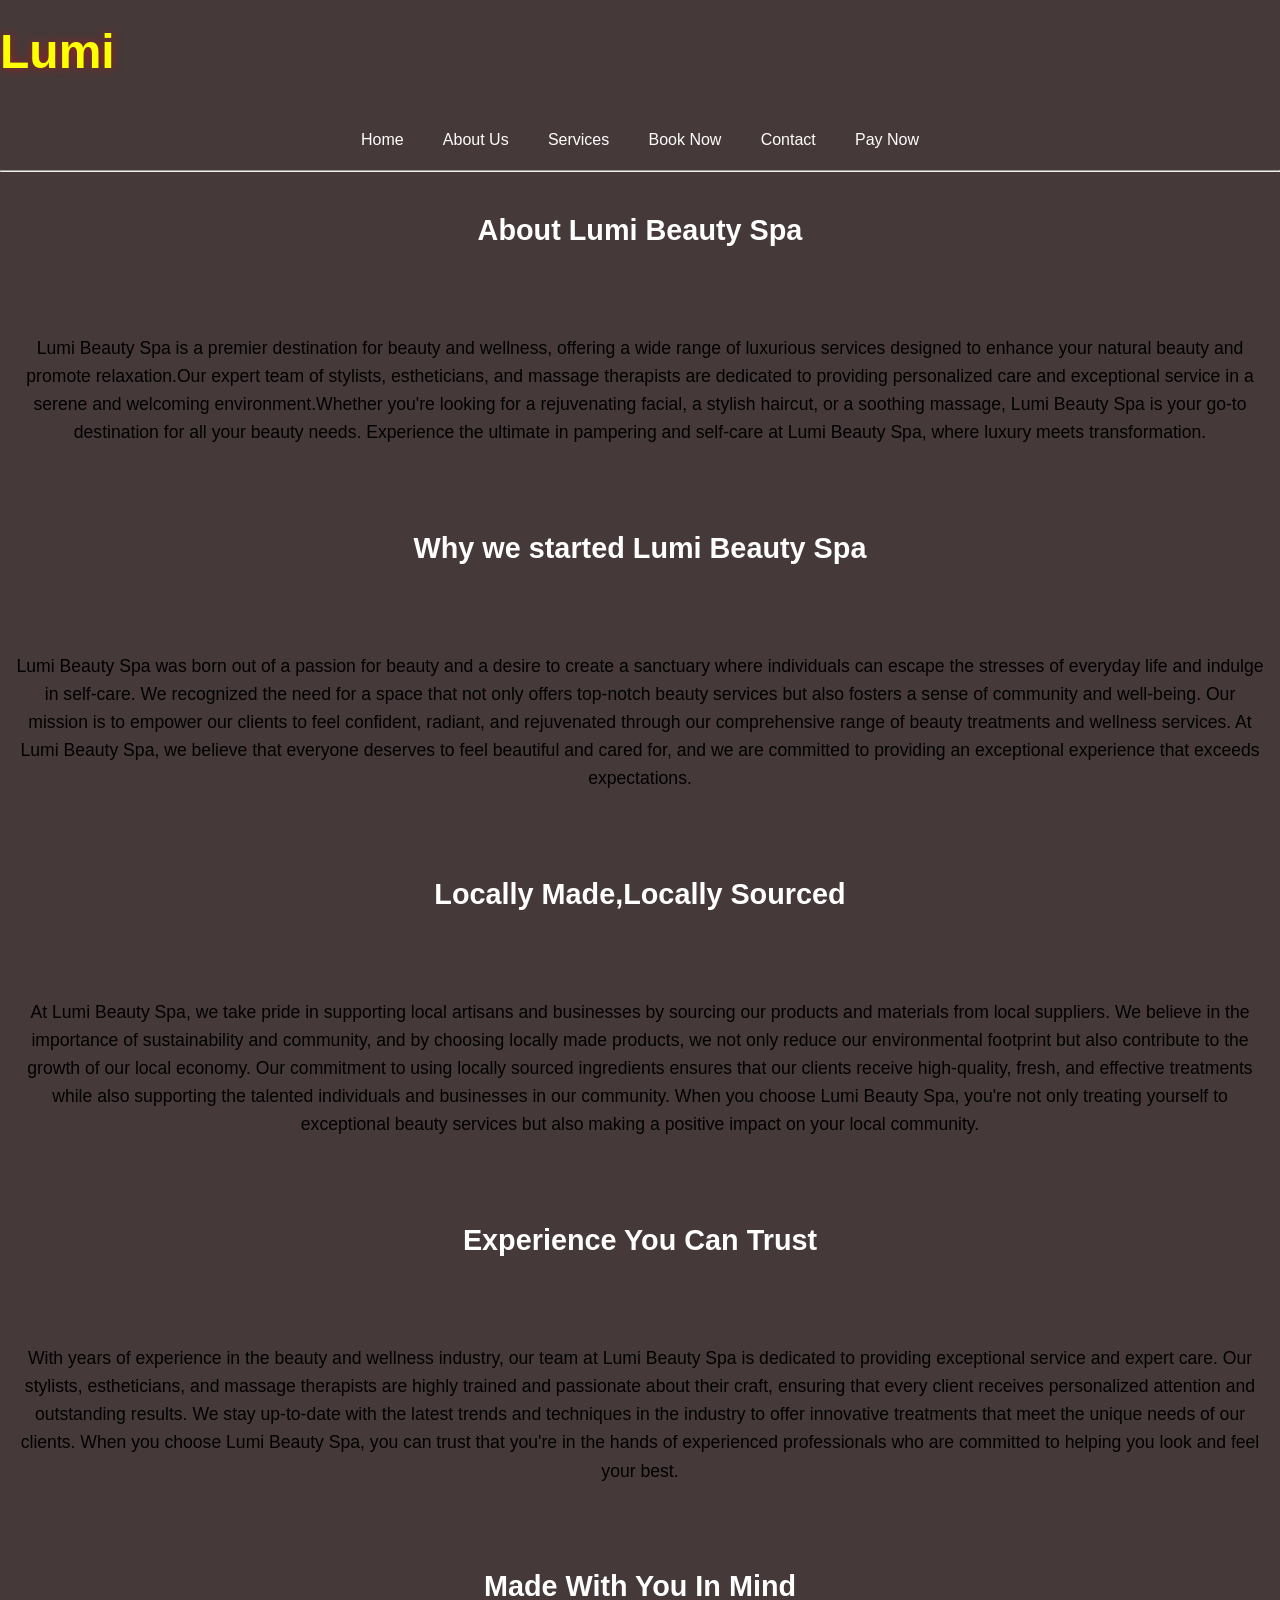
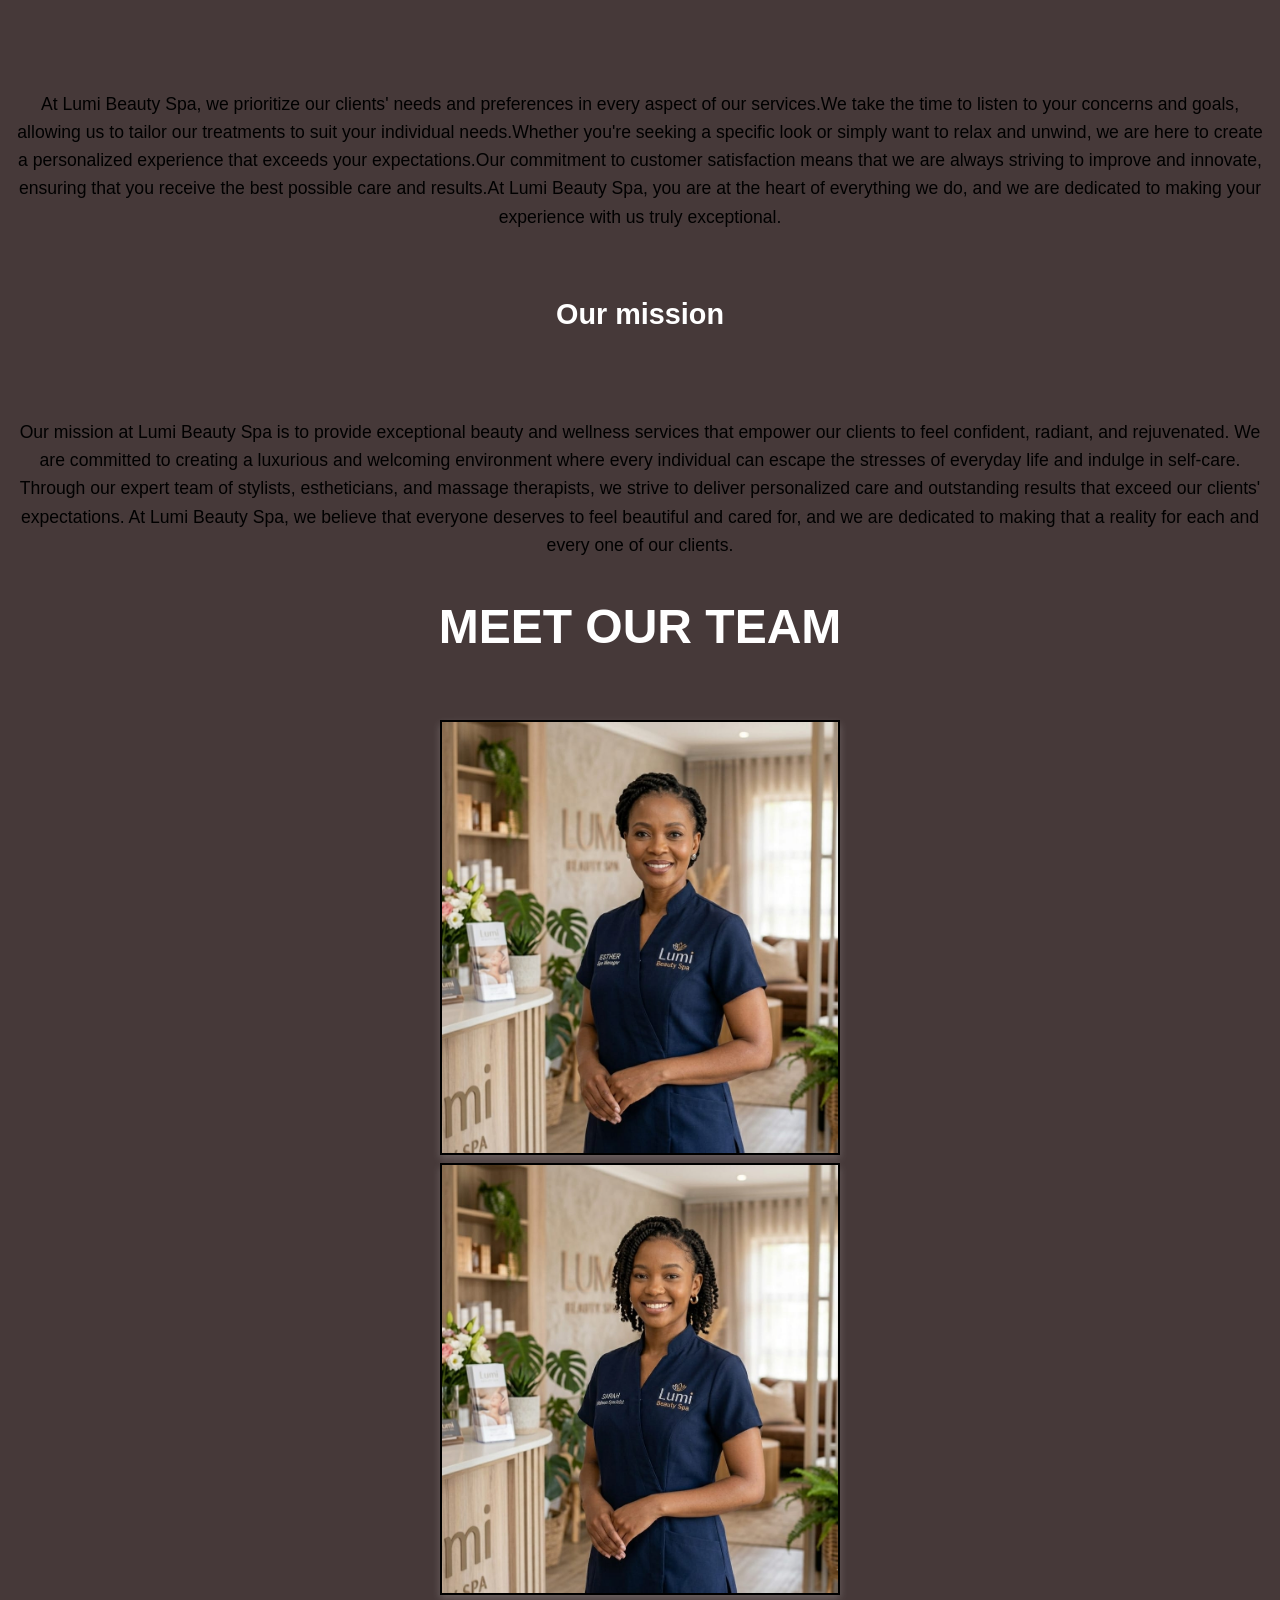
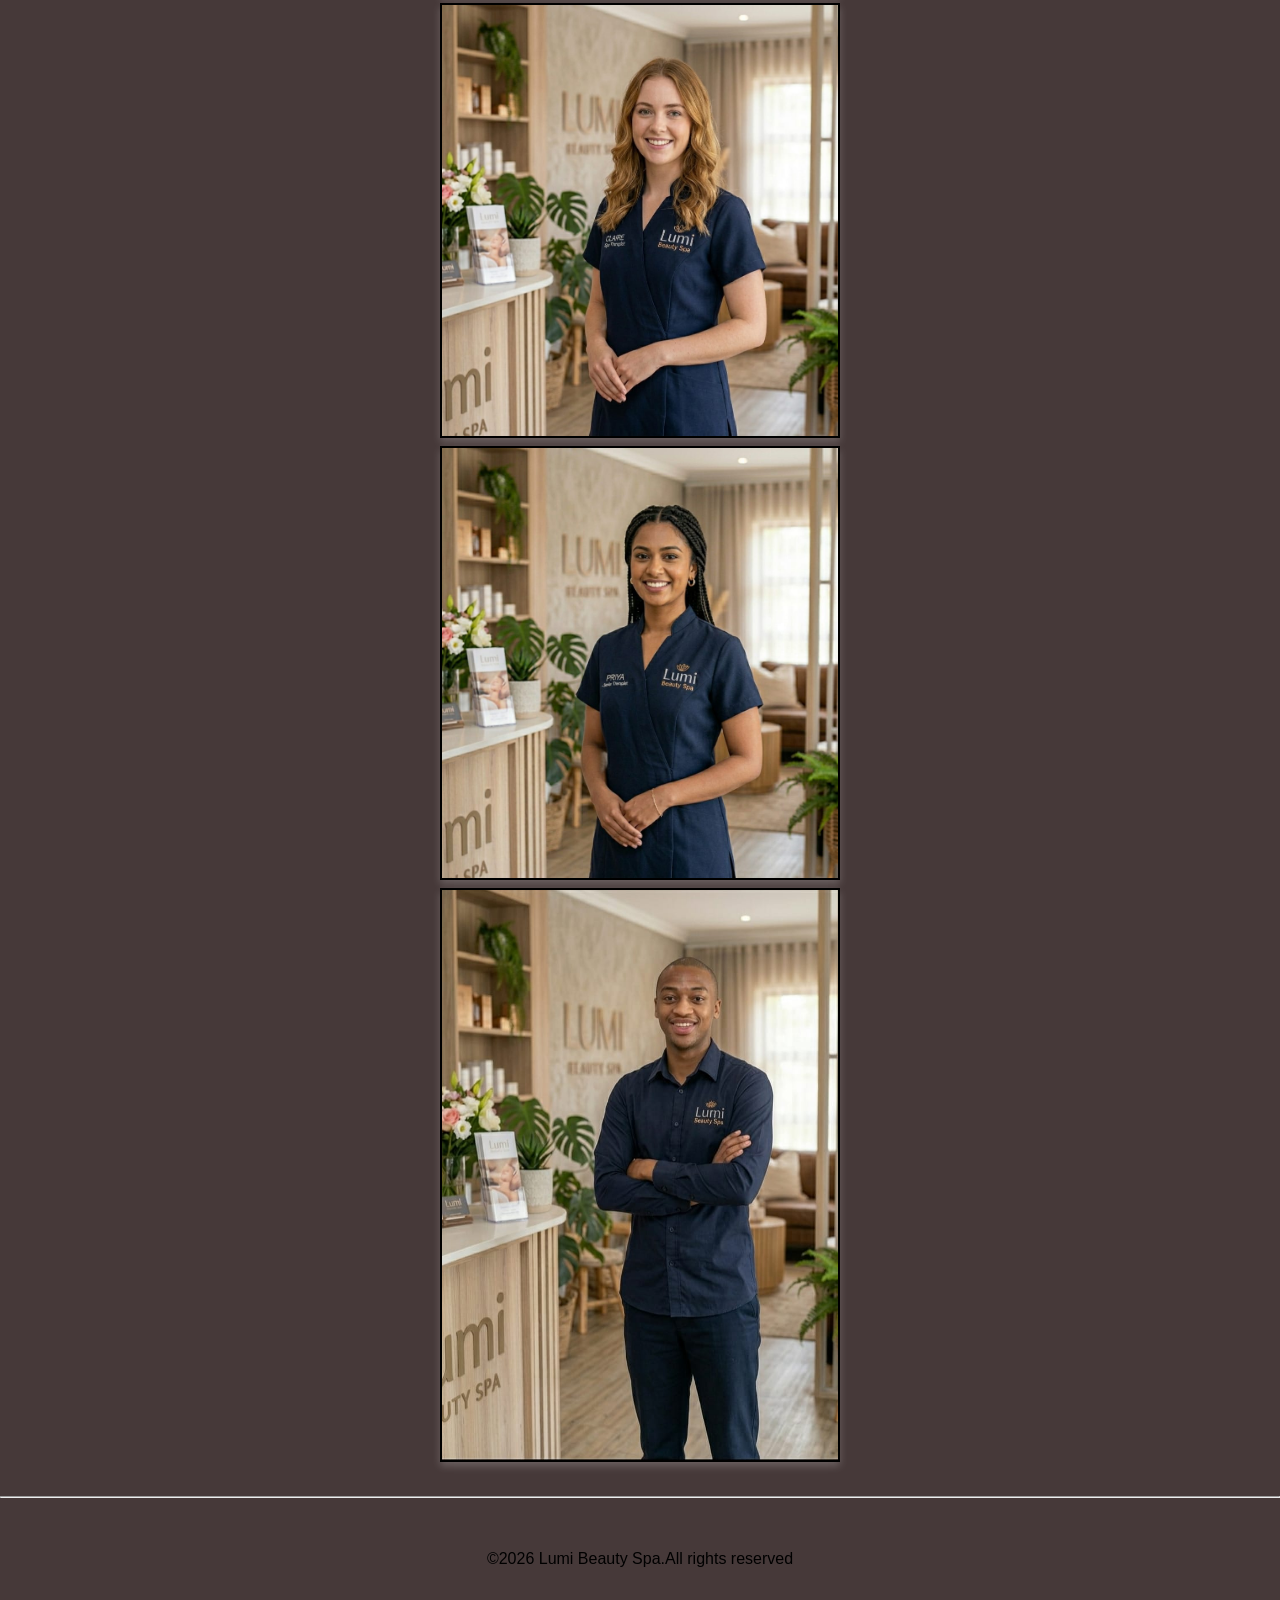
==== pages/about us.html @ de5e2019 "Add files via upload" ====
<!DOCTYPE html>
<html lang="en">
<head>
    <meta charset="UTF-8">
    <meta name="viewport" content="width=device-width, initial-scale=1.0">
    <title>About Us</title>
    <link rel="stylesheet" href="../css/style.css">
    
</head>
<body>
        <main>
            <section>
    
    
<h1 id="mylogo">Lumi</h1>
<header>
<nav>

    <center>
      <nav class="nav-links"> 
    <a href="../index.html">Home</a>
<a href="./about us.html">About Us</a>
<a href="./services.html">Services</a>
<a href="./Book Now.html">Book Now</a>
<a href="./contact.html">Contact</a>
<a href="./Pay Now.html">Pay Now</a>
</nav>
 
  <!--Add a hamburger navigation  for small devices responsivesness-->
            <div class="hamburger">
                <span></span>
                <span></span>
                <span></span>
            </div>
            
</header>
 <hr>
</center> 
<br>
<center> 
<h3>About Lumi Beauty Spa</h3>
</center> 
<br>
<p id="about">Lumi Beauty Spa is a premier destination for beauty and wellness, offering a wide range of luxurious services designed to enhance your natural beauty and promote relaxation.Our expert team of stylists, estheticians, and massage therapists are dedicated to providing personalized care and exceptional service in a serene and welcoming environment.Whether you're looking for a rejuvenating facial, a stylish haircut, or a soothing massage, Lumi Beauty Spa is your go-to destination for all your beauty needs. Experience the ultimate in pampering and self-care at Lumi Beauty Spa, where luxury meets transformation.</p>      

<br>
<br>
 <center> 
<h3 id="about headings">Why we started Lumi Beauty Spa</h3>
</center> 
<br>
<p id="about">Lumi Beauty Spa was born out of a passion for beauty and a desire to create a sanctuary where individuals can escape the stresses of everyday life and indulge in self-care. We recognized the need for a space that not only offers top-notch beauty services but also fosters a sense of community and well-being. Our mission is to empower our clients to feel confident, radiant, and rejuvenated through our comprehensive range of beauty treatments and wellness services. At Lumi Beauty Spa, we believe that everyone deserves to feel beautiful and cared for, and we are committed to providing an exceptional experience that exceeds expectations.</p>

<br>
<br>
 <center> 
<h3 id="about headings">Locally Made,Locally Sourced</h3>
 </center> 
<br>
<p id="about">At Lumi Beauty Spa, we take pride in supporting local artisans and businesses by sourcing our products and materials from local suppliers. We believe in the importance of sustainability and community, and by choosing locally made products, we not only reduce our environmental footprint but also contribute to the growth of our local economy. Our commitment to using locally sourced ingredients ensures that our clients receive high-quality, fresh, and effective treatments while also supporting the talented individuals and businesses in our community. When you choose Lumi Beauty Spa, you're not only treating yourself to exceptional beauty services but also making a positive impact on your local community. </p> 
</center>

<br>
<br>
 <center> 
<h3 id="about headings">Experience You Can Trust</h3>
 </center> 
<br>
<p id="about">With years of experience in the beauty and wellness industry, our team at Lumi Beauty Spa is dedicated to providing exceptional service and expert care. Our stylists, estheticians, and massage therapists are highly trained and passionate about their craft, ensuring that every client receives personalized attention and outstanding results. We stay up-to-date with the latest trends and techniques in the industry to offer innovative treatments that meet the unique needs of our clients. When you choose Lumi Beauty Spa, you can trust that you're in the hands of experienced professionals who are committed to helping you look and feel your best.</p>
<br>
<br>
<center><h3 id="about headings">Made With You In Mind</h3></center>
<br>
<p id="about">At Lumi Beauty Spa, we prioritize our clients' needs and preferences in every aspect of our services.We take the time to listen to your concerns and goals, allowing us to tailor our treatments to suit your individual needs.Whether you're seeking a specific look or simply want to relax and unwind, we are here to create a personalized experience that exceeds your expectations.Our commitment to customer satisfaction means that we are always striving to improve and innovate, ensuring that you receive the best possible care and results.At Lumi Beauty Spa, you are at the heart of everything we do, and we are dedicated to making your experience with us truly exceptional.</p>
<br>

<center><h3 id="about headings">Our mission</h3></center>
<br>
<p id="about">Our mission at Lumi Beauty Spa is to provide exceptional beauty and wellness services that empower our clients to feel confident, radiant, and rejuvenated. We are committed to creating a luxurious and welcoming environment where every individual can escape the stresses of everyday life and indulge in self-care. Through our expert team of stylists, estheticians, and massage therapists, we strive to deliver personalized care and outstanding results that exceed our clients' expectations. At Lumi Beauty Spa, we believe that everyone deserves to feel beautiful and cared for, and we are dedicated to making that a reality for each and every one of our clients.
</p>
</center>
<h1 id="about headings">MEET OUR TEAM</h1>
<br>

<img src="../iweb images/team2.jpg" width="300" height="250" alt="team" id="team2">
<img src="../iweb images/team3.jpg" width="300" height="250" alt="team" id="team3">
<img src="../iweb images/team4.jpg" width="300" height="250" alt="team" id="team4">
<img src="../iweb images/team5.jpg" width="300" height="250" alt="team" id="team5">
<img src="../iweb images/team8.jpg" width="300" height="250" alt="team" id="team8">
<br>

     </section>

</main>

      


<hr>
   <center>
        <footer><p  id="footer">&COPY;2026 Lumi Beauty Spa.All rights reserved</p></center>
</footer>
<script>
            //Activate Hamburger Navigation
            const hamburger = document.querySelector('.hamburger');
            const navLinks = document.querySelector('.nav-links');

            hamburger.addEventListener('click', () => {
            navLinks.classList.toggle('active');
            hamburger.classList.toggle('active'); // animate hamburger
            });

            //Form Input validation
            const form = document.getElementById('enquiryForm');
            const successMsg = document.getElementById('successMessage');

            form.addEventListener('submit', function(e) {
            e.preventDefault(); // Prevent actual submission

            // Simple form validation
            const name = form.name.value.trim();
            const email = form.email.value.trim();
            const message = form.message.value.trim();
            const type = form.querySelector('input[name="type"]:checked');

            if (!type) {
                alert("Please select an enquiry type.");
                return;
            }
            if (!name || !email || !message) {
                alert("Please fill in all required fields.");
                return;
            }

            // Show success message and clear form
            successMsg.style.display = 'block';
            form.reset();
            });

            //Inserting TimeStamp (Dynamic content)
            function displayTime() {
                const now = new Date();
                let hours = now.getHours();
                let minutes = now.getMinutes();
                let seconds = now.getSeconds();

                // Add leading zeroes for single-digit minutes and seconds
                hours = hours < 10 ? "0" + hours : hours;
                minutes = minutes < 10 ? "0" + minutes : minutes;
                seconds = seconds < 10 ? "0" + seconds : seconds;

                const currentTime = hours + ":" + minutes + ":" + seconds;
                document.getElementById("time").textContent = currentTime;
            }

            // Call the displayTime function every second to update the time
            setInterval(displayTime, 1000);

            // Display the time immediately when the page loads
            displayTime();
        </script>

</body>
</html>
---- css/style.css ----
/* ================================
   KEYFRAME ANIMATIONS
   ================================ */
@keyframes glow {
  from {
    text-shadow: 0 0 5px rgba(255, 255, 0, 0.5),
                 0 0 10px rgba(255, 255, 0, 0.5),
                 0 0 20px rgba(255, 255, 0, 0.5);
  }
  to {
    text-shadow: 0 0 20px rgba(255, 255, 0, 1),
                 0 0 30px rgba(255, 255, 0, 1),
                 0 0 40px rgba(255, 255, 0, 1);
  }
}

/* ================================
   RESET & BASE
   ================================ */
*, *::before, *::after {
  box-sizing: border-box;
}

body {
  margin: 0;
  padding: 0;
  font-family: Arial, Helvetica, sans-serif;
  background-color: rgb(70, 57, 57);
  font-size: 16px;
}

/* ================================
   TYPOGRAPHY
   ================================ */
h1 {
  text-align: center;
  font-size: clamp(1.8rem, 5vw, 3rem);
  color: rgb(255, 255, 255);
  margin-top: 1.5rem;
}

h2 {
  text-align: center;
  font-size: clamp(1.4rem, 4vw, 2.2rem);
  color: rgb(255, 253, 253);
  margin-top: 1.2rem;
}

h3, h4 {
  text-align: center;
  font-size: clamp(1.1rem, 3vw, 1.8rem);
  color: rgb(255, 255, 255);
  margin-top: 1rem;
  margin-left: 1.25rem;
  margin-right: 1.25rem;
}

p {
  text-align: center;
  font-size: clamp(0.9rem, 2.5vw, 1.25rem);
  color: rgb(255, 248, 248);
  line-height: 1.6;
}

ol {
  text-align: center;
  font-size: clamp(0.9rem, 2vw, 1.25rem);
  color: rgb(0, 0, 0);
  margin-left: 1.25rem;
  margin-right: 1.25rem;
  padding-left: 1.5rem;
}

hr {
  color: yellow;
}

/* ================================
   NAVIGATION LINKS
   ================================ */
a {
  text-decoration: none;
  color: rgb(255, 253, 253);
  padding: 0.6rem 0.9rem;
  margin: 3px;
  display: inline-block;
  border-radius: 5px;
}

a:hover {
  background-color: rgb(110, 110, 110);
}

a#home {
  background-color: rgb(255, 255, 0);
  color: rgb(0, 0, 0);
}

/* ================================
   LOGO & HEADINGS WITH IDs
   ================================ */
#mylogo {
  font-size: clamp(1.5rem, 5vw, 3rem);
  color: rgb(251, 255, 0);
  text-shadow: 0 0 10px rgba(255, 0, 0, 0.5);
  text-align: left;
  animation: glow 1.5s infinite alternate;
}

#myH2 {
  color: rgb(0, 0, 0);
  text-shadow: 0 0 5px rgba(255, 255, 0, 0.5),
               0 0 10px rgba(255, 255, 0, 0.5),
               0 0 20px rgba(255, 255, 0, 0.5);
  animation: glow 10s infinite alternate;
  font-style: italic;
}

#aboutheadings {
  text-shadow: 0 0 5px rgba(255, 255, 0, 0.5),
               0 0 10px rgba(255, 255, 0, 0.5),
               0 0 20px rgba(255, 255, 0, 0.5);
  animation: glow 1s infinite alternate;
}

#h2c {
  text-align: center;
  font-size: clamp(1.2rem, 3vw, 1.8rem);
  color: rgb(0, 0, 0);
  margin-top: 1.5rem;
}

#h2c:hover {
  box-shadow: 0 0 20px rgba(255, 255, 0, 1);
  transform: scale(1.05);
  transition: transform 0.3s ease;
}

/* ================================
   IMAGES
   ================================ */
.img {
  display: block;
  margin: 2rem auto;
  max-width: 100%;
  height: auto;
  border-radius: 10px;
}

.images {
  display: flex;
  justify-content: center;
  align-items: center;
  flex-wrap: wrap;
  gap: 1rem;
  padding: 1rem;
}

.images img {
  height: auto;
  width: clamp(80px, 20vw, 200px);
  border-radius: 12px;
  border: 2px solid #ccc;
  box-shadow: 0 4px 8px rgba(0, 0, 0, 0.2);
}

/* ================================
   FORMS
   ================================ */
#form1 {
  background: rgb(10, 52, 58);
  padding: 2rem;
  border-radius: 12px;
  border: 1px solid #ccc;
  backdrop-filter: blur(10px);
  width: 90%;
  max-width: 500px;
  margin: 0 auto;
  color: #000000;
}

#form2 {
  display: flex;
  justify-content: center;
  align-items: center;
  min-height: 50vh;
  background: #eeff00;
  background-image:
    radial-gradient(circle at 10% 20%, rgba(255,255,255,0.1), transparent 25%),
    radial-gradient(circle at 80% 20%, rgba(255,255,255,0.1), transparent 25%),
    radial-gradient(circle at 50% 80%, rgba(255,255,255,0.1), transparent 25%),
    linear-gradient(135deg, #0a343a, #1e3c4d);
  padding: 1rem;
}

.form2-container {
  background: rgb(10, 52, 58);
  padding: 2rem;
  border-radius: 8px;
  border: 1px solid #000000;
  backdrop-filter: blur(10px);
  width: 90%;
  max-width: 500px;
  margin: 0 auto;
  box-shadow: 0 0 40px rgba(20, 255, 180, 0.2);
  color: #000000;
}

.form2-container:hover {
  background-color: rgb(179, 179, 30);
}

label {
  display: block;
  margin-top: 0.75rem;
  font-weight: bold;
}

input,
select,
button {
  width: 100%;
  padding: 0.5rem;
  margin-top: 0.4rem;
  border-radius: 6px;
  border: 1px solid #000000;
  font-size: 1rem;
  box-sizing: border-box;
}

/* Enquiry form */
.form-container {
  background-color: #fff;
  max-width: 600px;
  width: 90%;
  margin: 1.5rem auto;
  padding: 1.5rem;
  border-radius: 8px;
  box-shadow: 0 0 8px rgba(0, 0, 0, 0.1);
}

input[type="text"],
input[type="email"],
select,
textarea {
  width: 100%;
  padding: 10px;
  margin-top: 5px;
  border: 1px solid #ccc;
  border-radius: 5px;
  box-sizing: border-box;
  font-size: 14px;
}

textarea {
  resize: vertical;
  height: 100px;
}

.enquiry-type {
  margin-top: 10px;
}

.enquiry-type label {
  display: inline-block;
  margin-right: 15px;
  font-weight: normal;
}

input[type="radio"] {
  margin-right: 5px;
  width: auto;
}

.button-container {
  text-align: center;
  margin-top: 1.25rem;
}

button {
  background-color: #007BFF;
  color: #fff;
  border: none;
  padding: 10px 20px;
  border-radius: 5px;
  font-size: 16px;
  cursor: pointer;
  width: auto;
}

button:hover {
  background-color: #0056b3;
}

.success-message {
  display: none;
  text-align: center;
  margin-top: 15px;
  color: green;
  font-weight: bold;
}

/* ================================
   PAY NOW BUTTON
   ================================ */
#pay-now-button {
  background-color: rgb(0, 255, 234);
  color: rgb(0, 0, 0);
  font-weight: bold;
  box-shadow: 0 4px 8px rgba(0, 0, 0, 0.5);
  text-align: center;
  padding: 0.6rem 1.2rem;
  border-radius: 6px;
  cursor: pointer;
  width: auto;
}

#pay-now-button:hover {
  background-color: yellow;
  color: rgb(0, 0, 0);
  box-shadow: 0 4px 8px black;
  transform: scale(1.05);
  transition: transform 0.3s ease;
}

/* ================================
   FOOTER
   ================================ */
#footer {
  text-align: center;
  font-size: clamp(0.8rem, 2vw, 1rem);
  color: rgb(0, 0, 0);
  margin-top: 2rem;
  padding: 1rem;
}

/* ================================
   CONTACT INFO
   ================================ */
.contact-info {
  text-align: center;
  font-size: clamp(1rem, 3vw, 1.5rem);
  color: rgb(0, 0, 0);
  margin-top: 1.5rem;
  box-shadow: 0 0 10px rgb(255, 196, 0);
  border: 2px solid rgb(255, 255, 255);
  padding: 1rem;
  border-radius: 8px;
}

/* ================================
   ABOUT & TEAMS SECTIONS
   ================================ */
#about, #teams {
  text-align: center;
  font-size: clamp(0.9rem, 2vw, 1.1rem);
  color: rgb(0, 0, 0);
  margin-top: 1.5rem;
  padding: 1rem;
}

#team1, #team2, #team3,
#team4, #team5, #team8 {
  border: 2px solid #000000;
  box-shadow: 0 4px 8px rgba(255, 255, 255, 0.2);
  width: 100%;
  max-width: 400px;
  height: auto;
  display: block;
  margin: 0.5rem auto;
}

#team1:hover, #team2:hover, #team3:hover,
#team4:hover, #team5:hover, #team8:hover {
  border: 2px solid rgb(255, 255, 0);
  box-shadow: 0 4px 8px rgba(255, 255, 0, 0.5);
  transform: scale(1.05);
  transition: transform 0.3s ease;
}

/* ================================
   SERVICES
   ================================ */
#services {
  text-align: center;
  font-size: clamp(0.9rem, 2vw, 1.25rem);
  color: rgb(255, 255, 255);
  margin-top: 1.5rem;
  box-shadow: 0 0 10px rgba(255, 255, 0, 0.5);
  padding: 1rem;
}

#services:hover {
  color: rgb(0, 0, 0);
  box-shadow: 0 0 20px rgba(255, 255, 0, 1);
  transform: scale(1.05);
  transition: transform 0.3s ease;
}

#service-pictures {
  border: 2px solid rgb(255, 255, 0);
  box-shadow: 0 4px 8px rgba(255, 255, 0, 0.5);
  width: 100%;
  max-width: 300px;
  height: auto;
  display: block;
  margin: 1rem auto;
  transition: transform 0.1s ease;
}

#service-pictures:hover {
  border: 2px solid rgb(255, 255, 0);
  box-shadow: 0 4px 8px rgb(72, 255, 0);
  transform: scale(1.05);
  transition: transform 0.3s ease;
}

/* ================================
   HR DIVIDER
   ================================ */
#hr1 {
  border: 2px solid rgb(255, 255, 0);
  box-shadow: 0 0 10px rgba(255, 255, 0, 0.5);
  margin: 1rem auto;
  width: 80%;
  max-width: 600px;
}

/* ================================
   GOOGLE MAP
   ================================ */
#google-map {
  border: 2px solid rgb(255, 255, 0);
  box-shadow: 0 4px 8px rgba(0, 174, 255, 0.5);
  width: 100%;
  max-width: 600px;
  height: 300px;
  display: block;
  margin: 1rem auto;
  padding: 0;
}

#google-map:hover {
  border: 2px solid rgb(255, 255, 0);
  box-shadow: 0 4px 8px rgba(255, 255, 0, 0.5);
  transform: scale(1.02);
  transition: transform 0.3s ease;
}

/* ================================
   SOCIAL MEDIA LINKS
   ================================ */
#social-media {
  background-color: rgb(255, 255, 0);
  color: rgb(0, 0, 0);
  padding: 0.6rem 0.9rem;
  margin: 5px;
  display: inline-block;
  border-radius: 5px;
  text-align: center;
}

#social-media:hover {
  background-color: rgb(220, 220, 0);
  color: rgb(0, 0, 0);
}

/* ================================
   IMAGE SLIDER (3D CAROUSEL)
   ================================ */
.slider {
  position: relative;
  width: clamp(180px, 50vw, 400px);
  height: clamp(120px, 30vw, 280px);
  margin: 2rem auto;
  transform-style: preserve-3d;
  animation: rotate 15s infinite linear;
}

.slide {
  position: absolute;
  width: 100%;
  height: 100%;
  backface-visibility: hidden;
}

.slide img {
  width: 100%;
  height: 100%;
  object-fit: cover;
}

.slide:nth-child(1) { transform: rotateY(0deg)   translateZ(clamp(90px, 25vw, 200px)); }
.slide:nth-child(2) { transform: rotateY(90deg)  translateZ(clamp(90px, 25vw, 200px)); }
.slide:nth-child(3) { transform: rotateY(180deg) translateZ(clamp(90px, 25vw, 200px)); }
.slide:nth-child(4) { transform: rotateY(270deg) translateZ(clamp(90px, 25vw, 200px)); }

@keyframes rotate {
  from { transform: rotateY(0deg); }
  to   { transform: rotateY(360deg); }
}

/* ================================
   HAMBURGER MENU
   ================================ */
.hamburger {
  display: none;
  flex-direction: column;
  cursor: pointer;
  z-index: 1001;
}

.hamburger span {
  height: 3px;
  width: 25px;
  background: white;
  margin: 4px 0;
  border-radius: 5px;
  transition: all 0.4s ease;
}

/* ================================
   VIDEO
   ================================ */
.vid {
  width: 100%;
  height: auto;
  display: flex;
  justify-content: center;
  align-items: center;
}

/* ================================
   RESPONSIVE TEXT
   ================================ */
.responsive-text {
  font-size: 1rem;
  line-height: 1.5;
}

/* ================================
   ACCORDION
   ================================ */
.accordion {
  background-color: #eee;
  cursor: pointer;
  padding: 14px;
  border: none;
  width: 100%;
  text-align: center;
  transition: background-color 0.3s;
  font-size: 1rem;
}

.accordion:hover {
  background-color: #ccc;
}

.panel {
  padding: 0 18px;
  display: none;
  background-color: white;
  overflow: hidden;
}

/* ================================
   LIGHTBOX
   ================================ */
.staff-img {
  width: 100px;
  cursor: pointer;
  margin: 10px;
}

#lightbox {
  display: none;
  position: fixed;
  left: 0;
  top: 0;
  width: 100%;
  height: 100%;
  background: rgba(0, 0, 0, 0.8);
  justify-content: center;
  align-items: center;
  z-index: 9999;
}

#lightbox img {
  width: 90%;
  max-width: 700px;
  height: auto;
}

/* ================================
   TIMESTAMP
   ================================ */
.timestamp {
  color: white;
  font-weight: bold;
  font-size: 1rem;
  text-align: center;
}

/* ================================
   TABLET — max-width: 1024px
   ================================ */
@media (max-width: 1024px) {
  .images img {
    width: clamp(70px, 18vw, 160px);
  }

  #team1, #team2, #team3,
  #team4, #team5, #team8 {
    max-width: 320px;
  }

  #google-map {
    height: 250px;
  }
}

/* ================================
   MOBILE — max-width: 768px
   ================================ */
@media (max-width: 768px) {
  .nav-links {
    display: none;
    flex-direction: column;
    background-color: #0a3d62;
    position: absolute;
    top: 80px;
    right: 20px;
    width: 200px;
    border-radius: 8px;
    padding: 15px;
    z-index: 1000;
  }

  .nav-links.active {
    display: flex;
  }

  .hamburger {
    display: flex;
  }

  .vid {
    width: 100%;
    max-height: 15.625rem;
  }

  .responsive-text {
    font-size: 0.875rem;
    line-height: 1.4;
    text-align: justify;
  }

  .images {
    flex-direction: column;
    align-items: center;
  }

  .images img {
    width: clamp(100px, 60vw, 260px);
  }

  #team1, #team2, #team3,
  #team4, #team5, #team8 {
    max-width: 90%;
  }

  #service-pictures {
    max-width: 90%;
  }

  #google-map {
    height: 220px;
    max-width: 100%;
  }

  .slider {
    width: 90vw;
    height: 55vw;
  }

  .slide:nth-child(1) { transform: rotateY(0deg)   translateZ(45vw); }
  .slide:nth-child(2) { transform: rotateY(90deg)  translateZ(45vw); }
  .slide:nth-child(3) { transform: rotateY(180deg) translateZ(45vw); }
  .slide:nth-child(4) { transform: rotateY(270deg) translateZ(45vw); }

  .form2-container,
  #form1 {
    padding: 1.25rem;
    width: 95%;
  }

  .form-container {
    padding: 1rem;
    width: 95%;
  }

  #mylogo {
    text-align: center;
    font-size: clamp(1.3rem, 7vw, 2.2rem);
  }

  #hr1 {
    width: 90%;
  }

  #pay-now-button {
    width: 100%;
  }

  .contact-info {
    font-size: clamp(0.85rem, 4vw, 1.1rem);
    margin: 1rem;
  }

  h3, h4 {
    margin-left: 0.75rem;
    margin-right: 0.75rem;
  }

  ol {
    margin-left: 0.75rem;
    margin-right: 0.75rem;
  }
}

/* ================================
   SMALL MOBILE — max-width: 480px
   ================================ */
@media (max-width: 480px) {
  body {
    font-size: 15px;
  }

  a {
    padding: 0.5rem 0.7rem;
    font-size: 0.9rem;
  }

  #social-media {
    padding: 0.5rem 0.7rem;
    margin: 3px;
    font-size: 0.9rem;
  }

  .accordion {
    padding: 10px;
    font-size: 0.9rem;
  }

  .staff-img {
    width: 80px;
  }

  #lightbox img {
    width: 95%;
  }
}
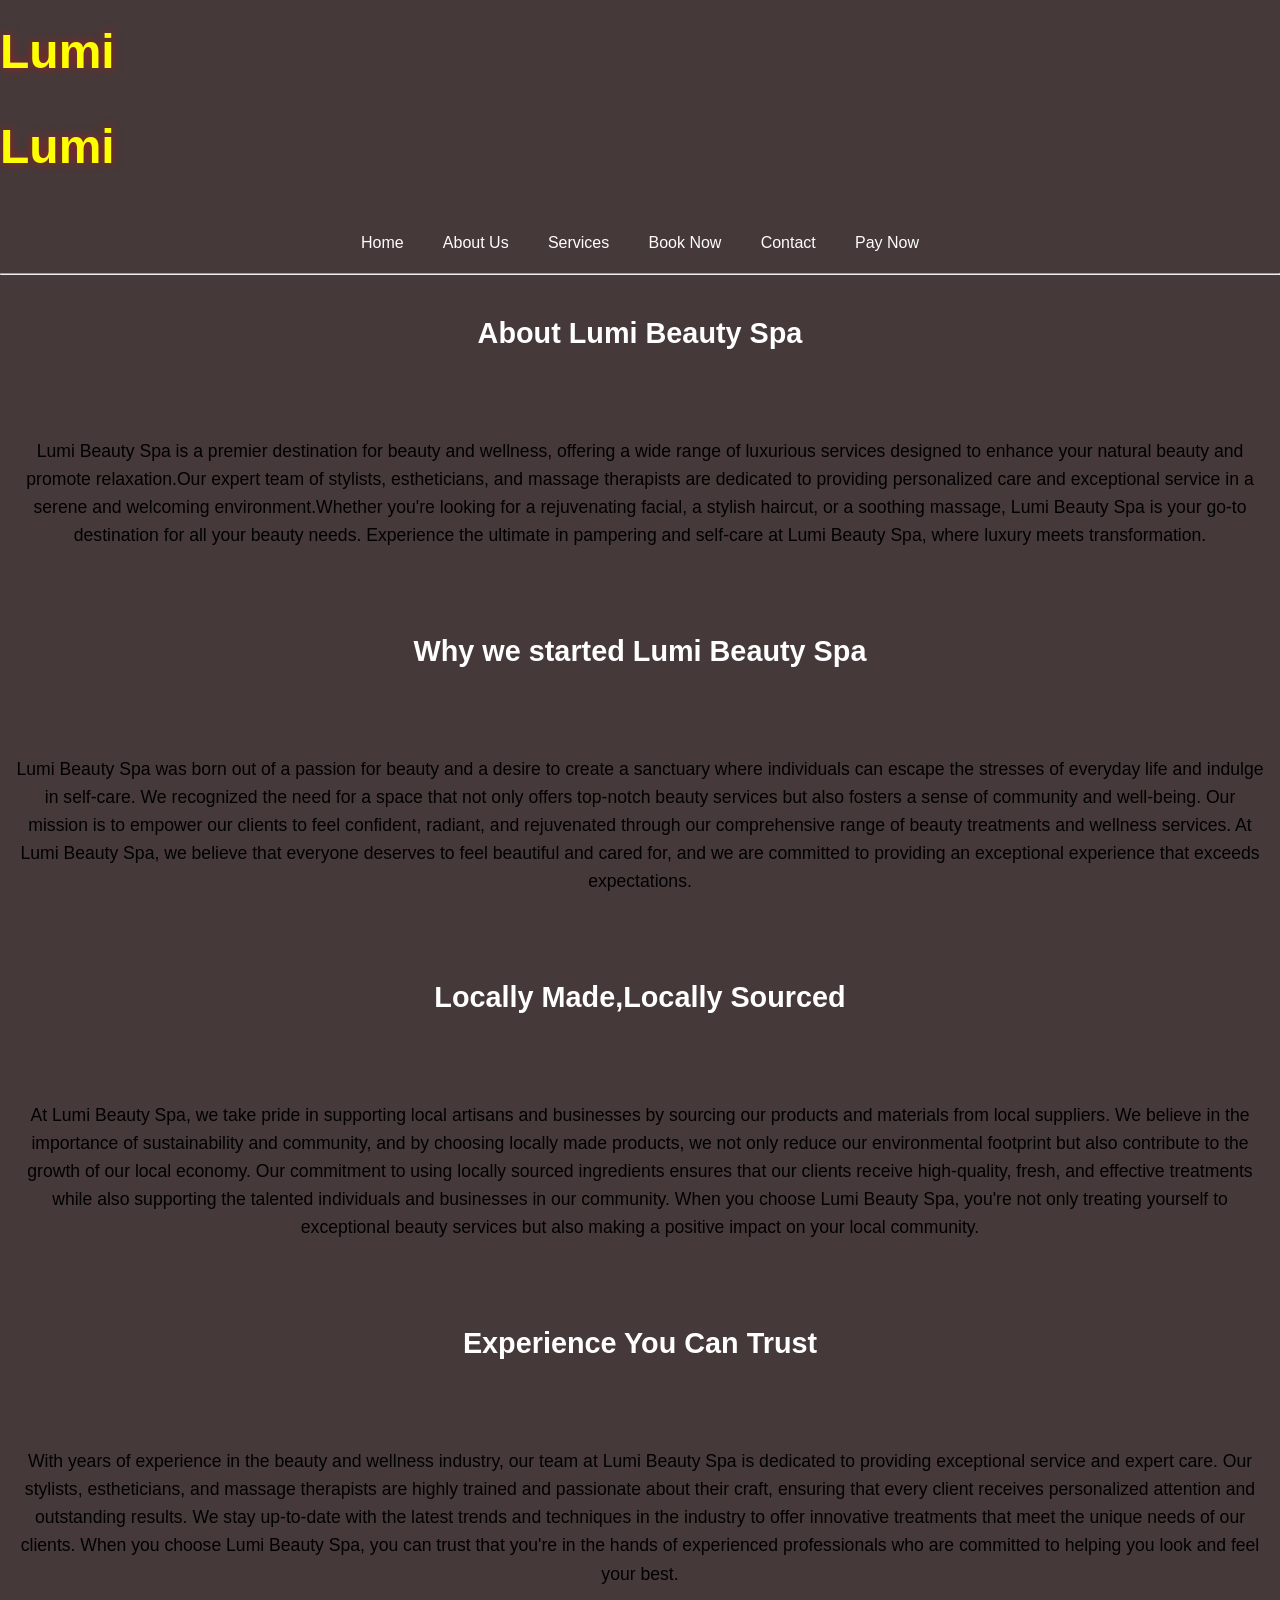
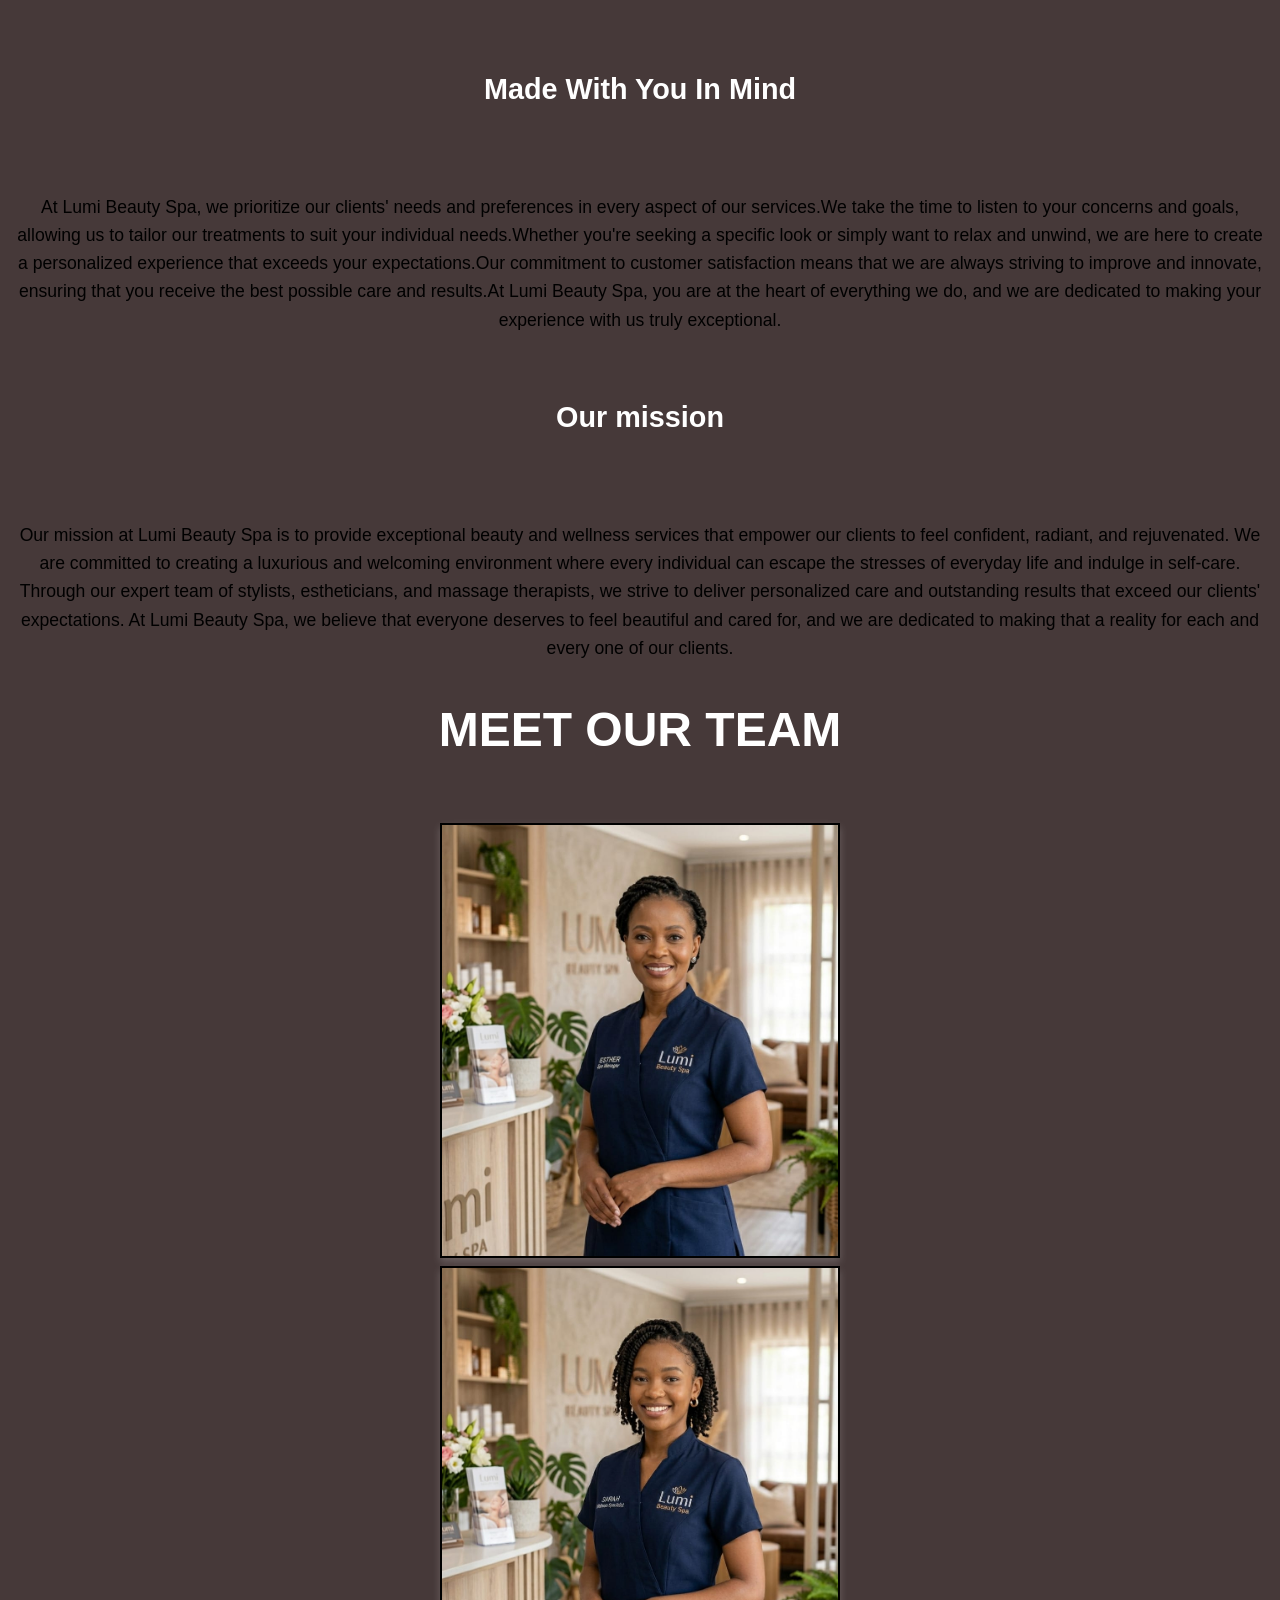
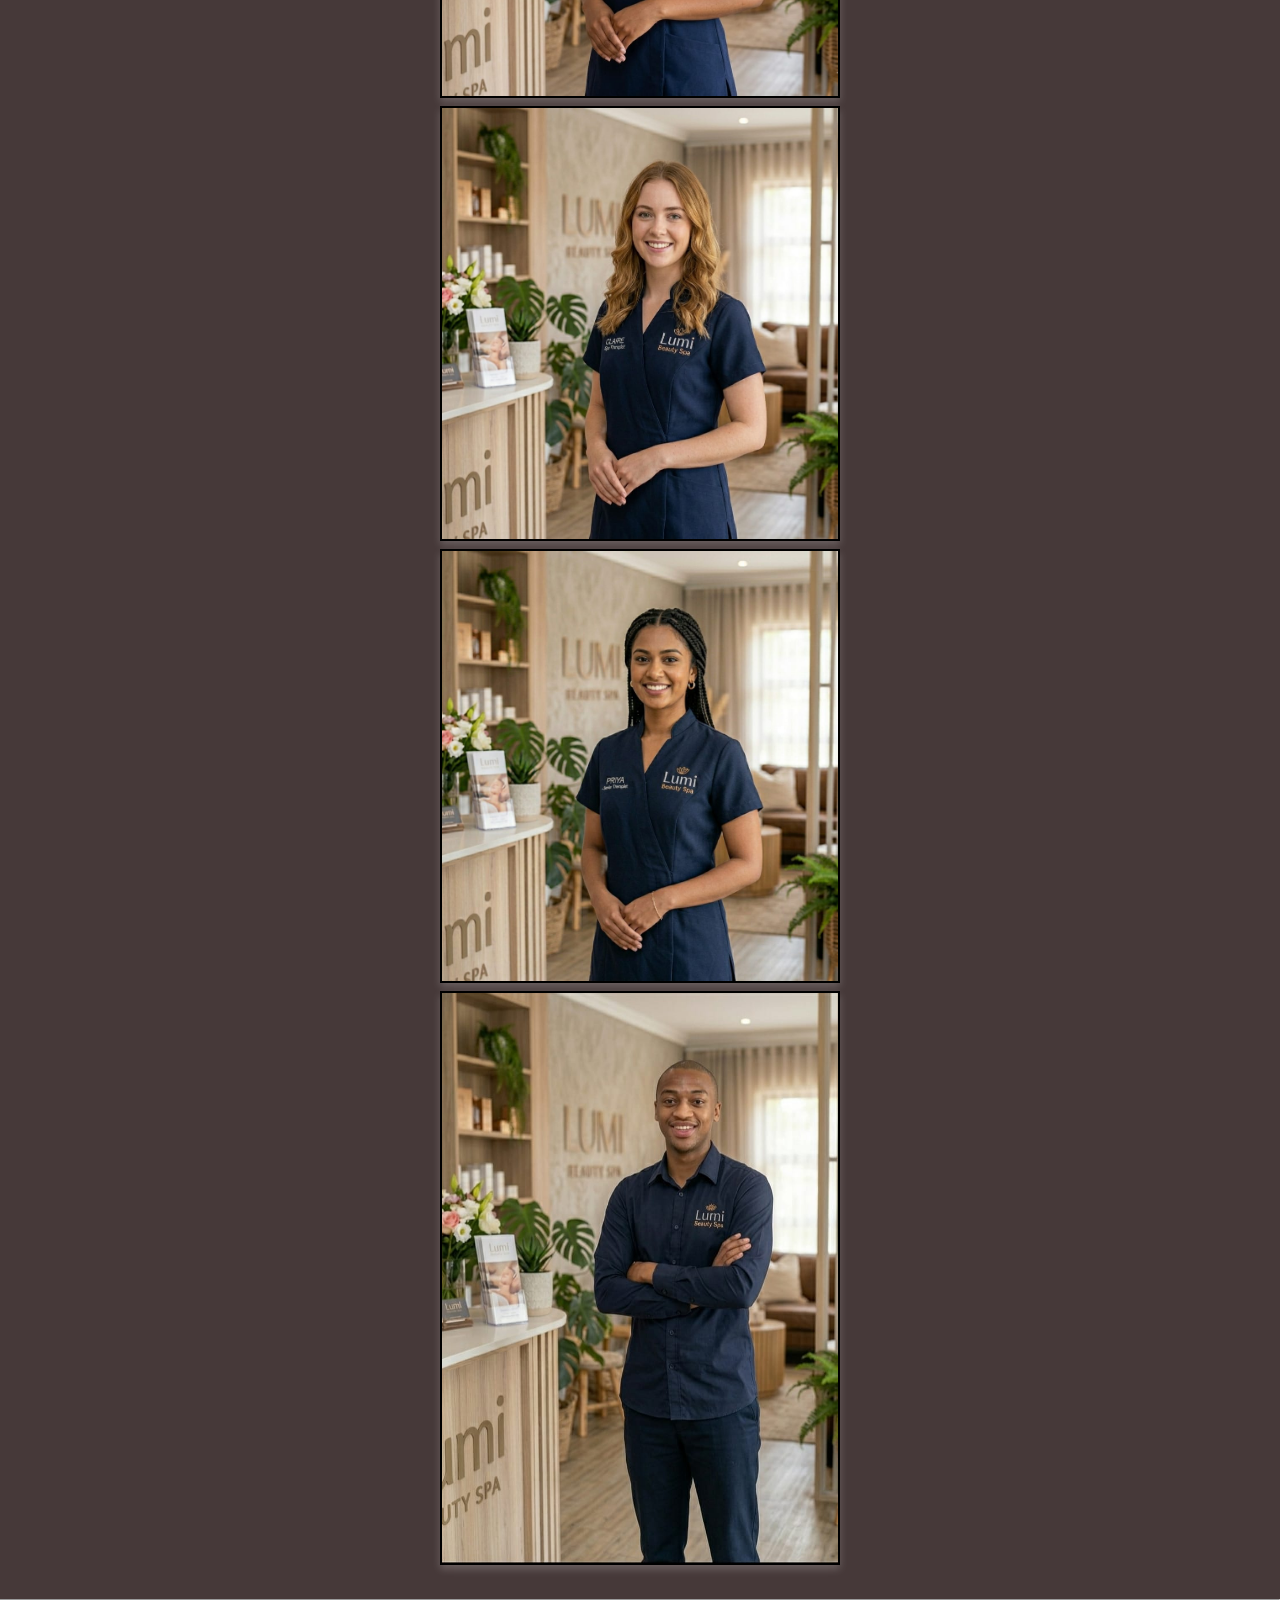
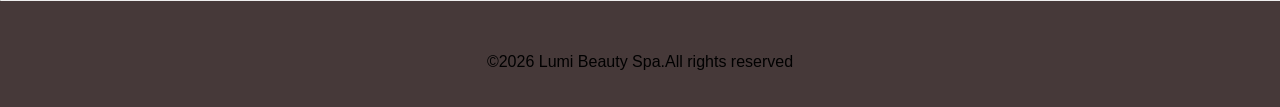
==== commit cbaa38ac: "Add files via upload" ====
--- a/pages/about us.html
+++ b/pages/about us.html
@@ -1,8 +1,12 @@
 <!DOCTYPE html>
 <html lang="en">
 <head>
+  <!--Meta Tags for SEO-->
     <meta charset="UTF-8">
     <meta name="viewport" content="width=device-width, initial-scale=1.0">
+    <Meta name="description" content="Experience ultamate relaxation at Lumi Beauty Spa.Fro rejuvenating facials to bespoke body treatments,our expert team is dedicated to your glow.Book today!">
+    <meta name="keywords" content="spa, beauty, relaxation, facials, body treatments">
+    <meta name="author" content="Zukhanye Ntlama">
     <title>About Us</title>
     <link rel="stylesheet" href="../css/style.css">
     
@@ -15,17 +19,15 @@
 <h1 id="mylogo">Lumi</h1>
 <header>
 <nav>
-
-    <center>
-      <nav class="nav-links"> 
-    <a href="../index.html">Home</a>
-<a href="./about us.html">About Us</a>
-<a href="./services.html">Services</a>
-<a href="./Book Now.html">Book Now</a>
-<a href="./contact.html">Contact</a>
-<a href="./Pay Now.html">Pay Now</a>
+<h1 id="mylogo">Lumi</h1>
+<nav class="nav-links"> <center>
+<a href="../index.html">Home</a>
+<a href="./pages/about us.html">About Us</a>
+<a href="./pages/services.html">Services</a>
+<a href="./pages/Book Now.html">Book Now</a>
+<a href="./pages/contact.html">Contact</a>
+<a href="./pages/Pay Now.html">Pay Now</a></center>
 </nav>
- 
   <!--Add a hamburger navigation  for small devices responsivesness-->
             <div class="hamburger">
                 <span></span>
@@ -92,10 +94,6 @@
      </section>
 
 </main>
-
-      
-
-
 <hr>
    <center>
         <footer><p  id="footer">&COPY;2026 Lumi Beauty Spa.All rights reserved</p></center>
@@ -109,55 +107,6 @@
             navLinks.classList.toggle('active');
             hamburger.classList.toggle('active'); // animate hamburger
             });
-
-            //Form Input validation
-            const form = document.getElementById('enquiryForm');
-            const successMsg = document.getElementById('successMessage');
-
-            form.addEventListener('submit', function(e) {
-            e.preventDefault(); // Prevent actual submission
-
-            // Simple form validation
-            const name = form.name.value.trim();
-            const email = form.email.value.trim();
-            const message = form.message.value.trim();
-            const type = form.querySelector('input[name="type"]:checked');
-
-            if (!type) {
-                alert("Please select an enquiry type.");
-                return;
-            }
-            if (!name || !email || !message) {
-                alert("Please fill in all required fields.");
-                return;
-            }
-
-            // Show success message and clear form
-            successMsg.style.display = 'block';
-            form.reset();
-            });
-
-            //Inserting TimeStamp (Dynamic content)
-            function displayTime() {
-                const now = new Date();
-                let hours = now.getHours();
-                let minutes = now.getMinutes();
-                let seconds = now.getSeconds();
-
-                // Add leading zeroes for single-digit minutes and seconds
-                hours = hours < 10 ? "0" + hours : hours;
-                minutes = minutes < 10 ? "0" + minutes : minutes;
-                seconds = seconds < 10 ? "0" + seconds : seconds;
-
-                const currentTime = hours + ":" + minutes + ":" + seconds;
-                document.getElementById("time").textContent = currentTime;
-            }
-
-            // Call the displayTime function every second to update the time
-            setInterval(displayTime, 1000);
-
-            // Display the time immediately when the page loads
-            displayTime();
         </script>
 
 </body>
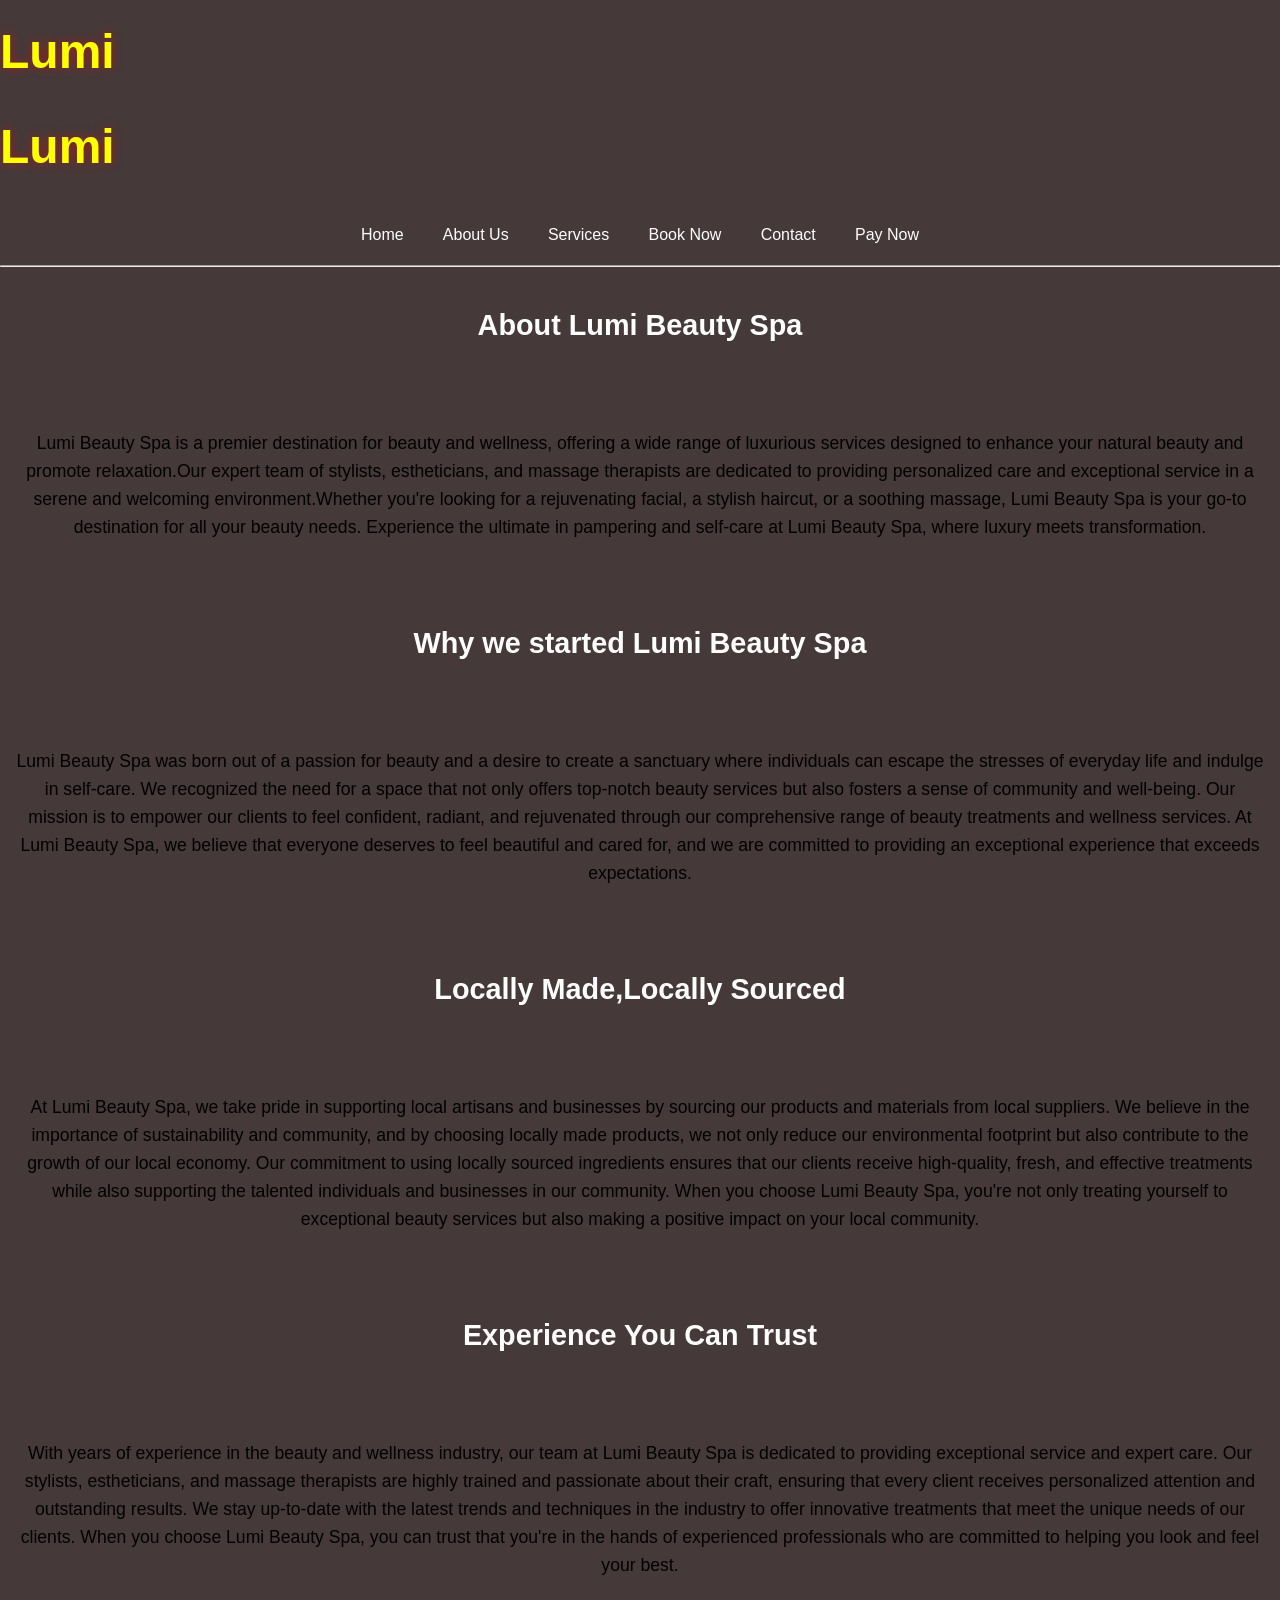
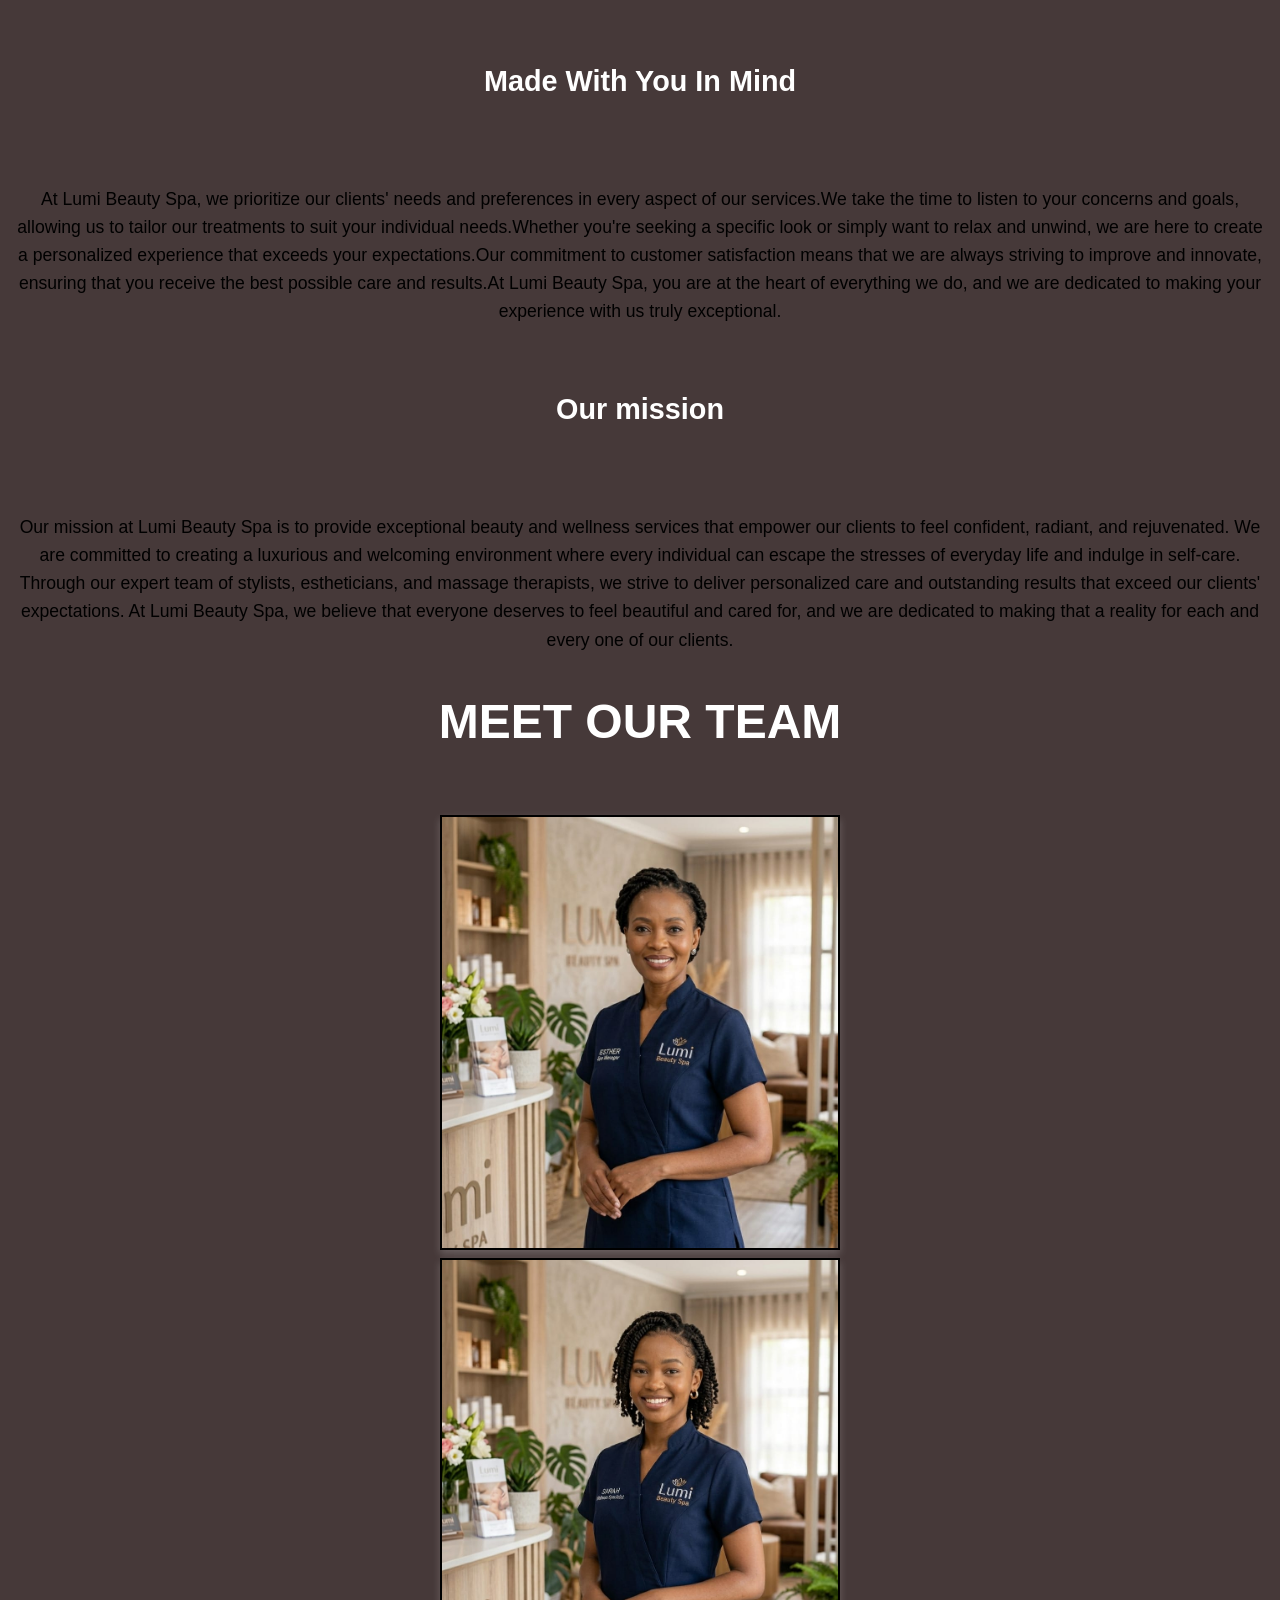
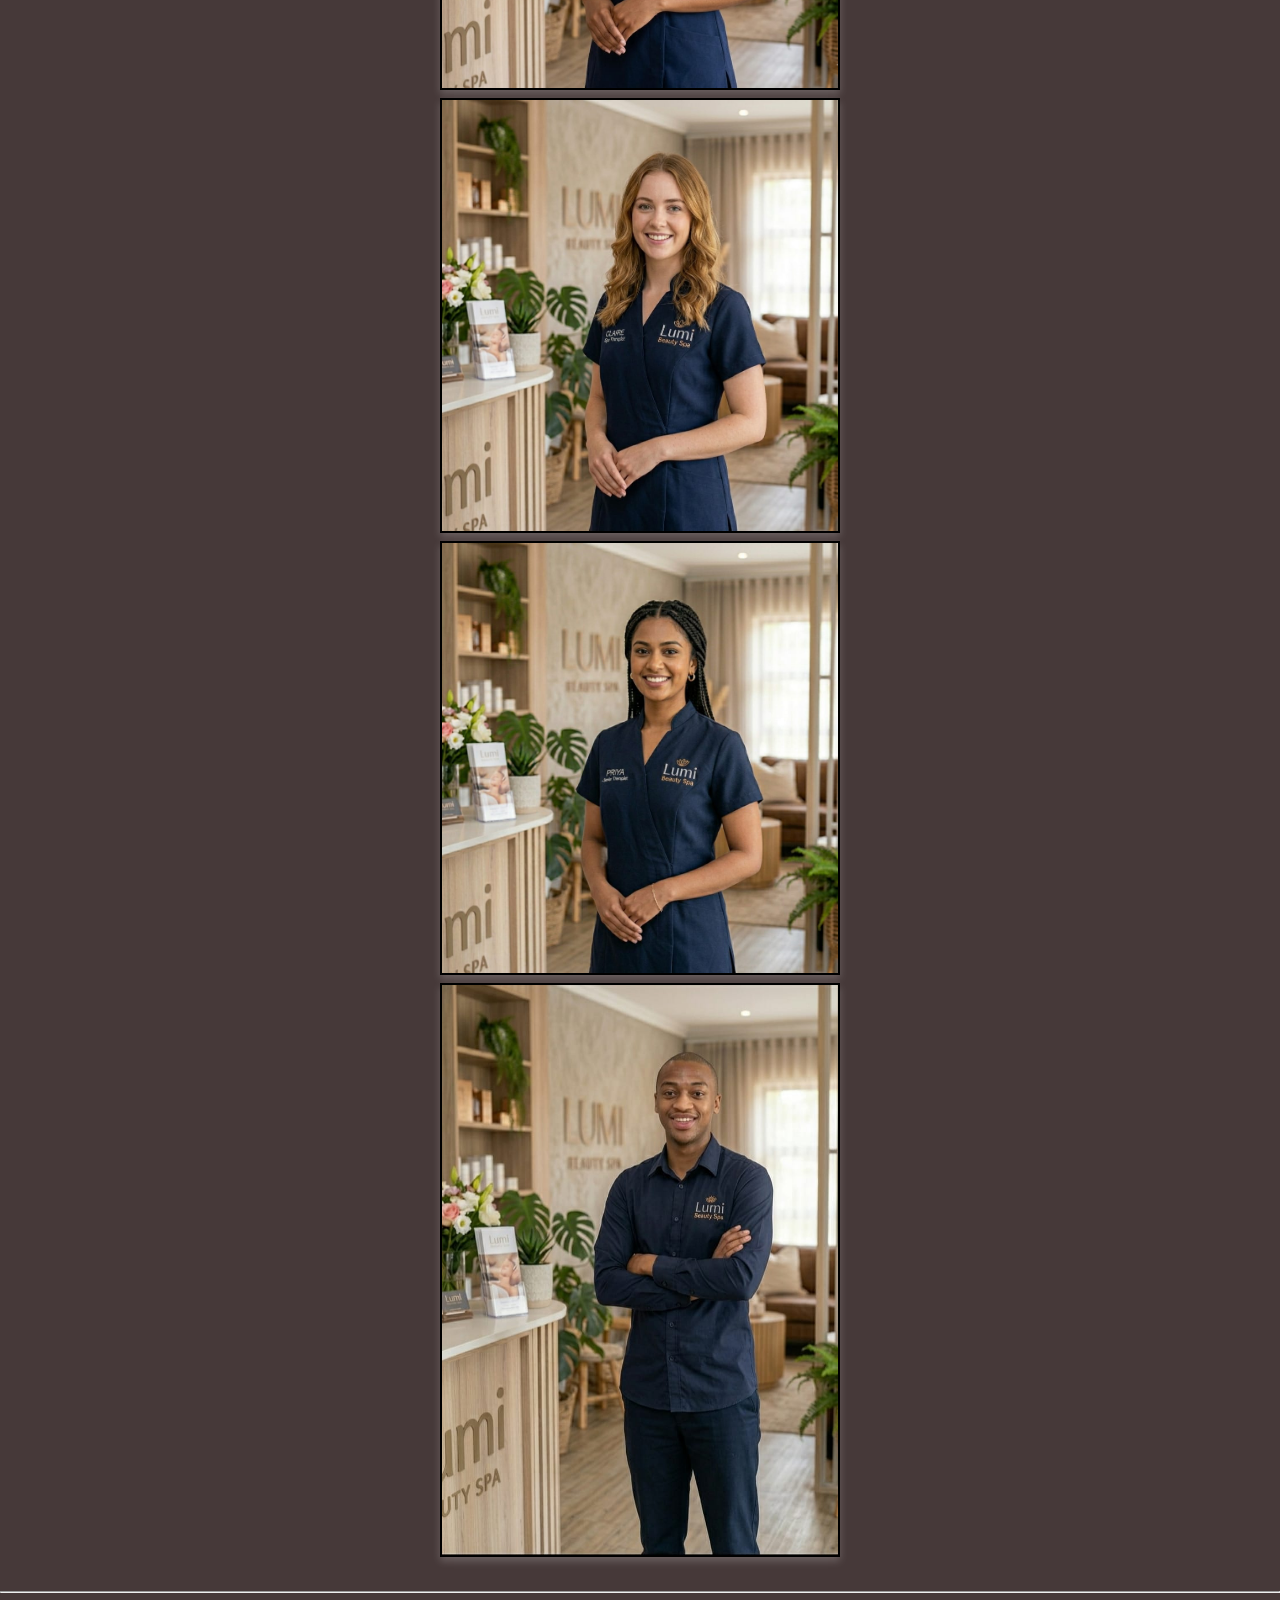
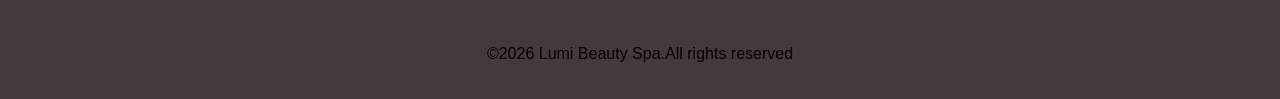
==== commit b68a5001: "Add files via upload" ====
--- a/pages/about us.html
+++ b/pages/about us.html
@@ -18,15 +18,14 @@
     
 <h1 id="mylogo">Lumi</h1>
 <header>
-<nav>
-<h1 id="mylogo">Lumi</h1>
+   <h1 id="mylogo">Lumi</h1>
 <nav class="nav-links"> <center>
 <a href="../index.html">Home</a>
-<a href="./pages/about us.html">About Us</a>
-<a href="./pages/services.html">Services</a>
-<a href="./pages/Book Now.html">Book Now</a>
-<a href="./pages/contact.html">Contact</a>
-<a href="./pages/Pay Now.html">Pay Now</a></center>
+<a href="./about us.html">About Us</a>
+<a href="./services.html">Services</a>
+<a href="./Book Now.html">Book Now</a>
+<a href="./contact.html">Contact</a>
+<a href="./Pay Now.html">Pay Now</a></center>
 </nav>
   <!--Add a hamburger navigation  for small devices responsivesness-->
             <div class="hamburger">
